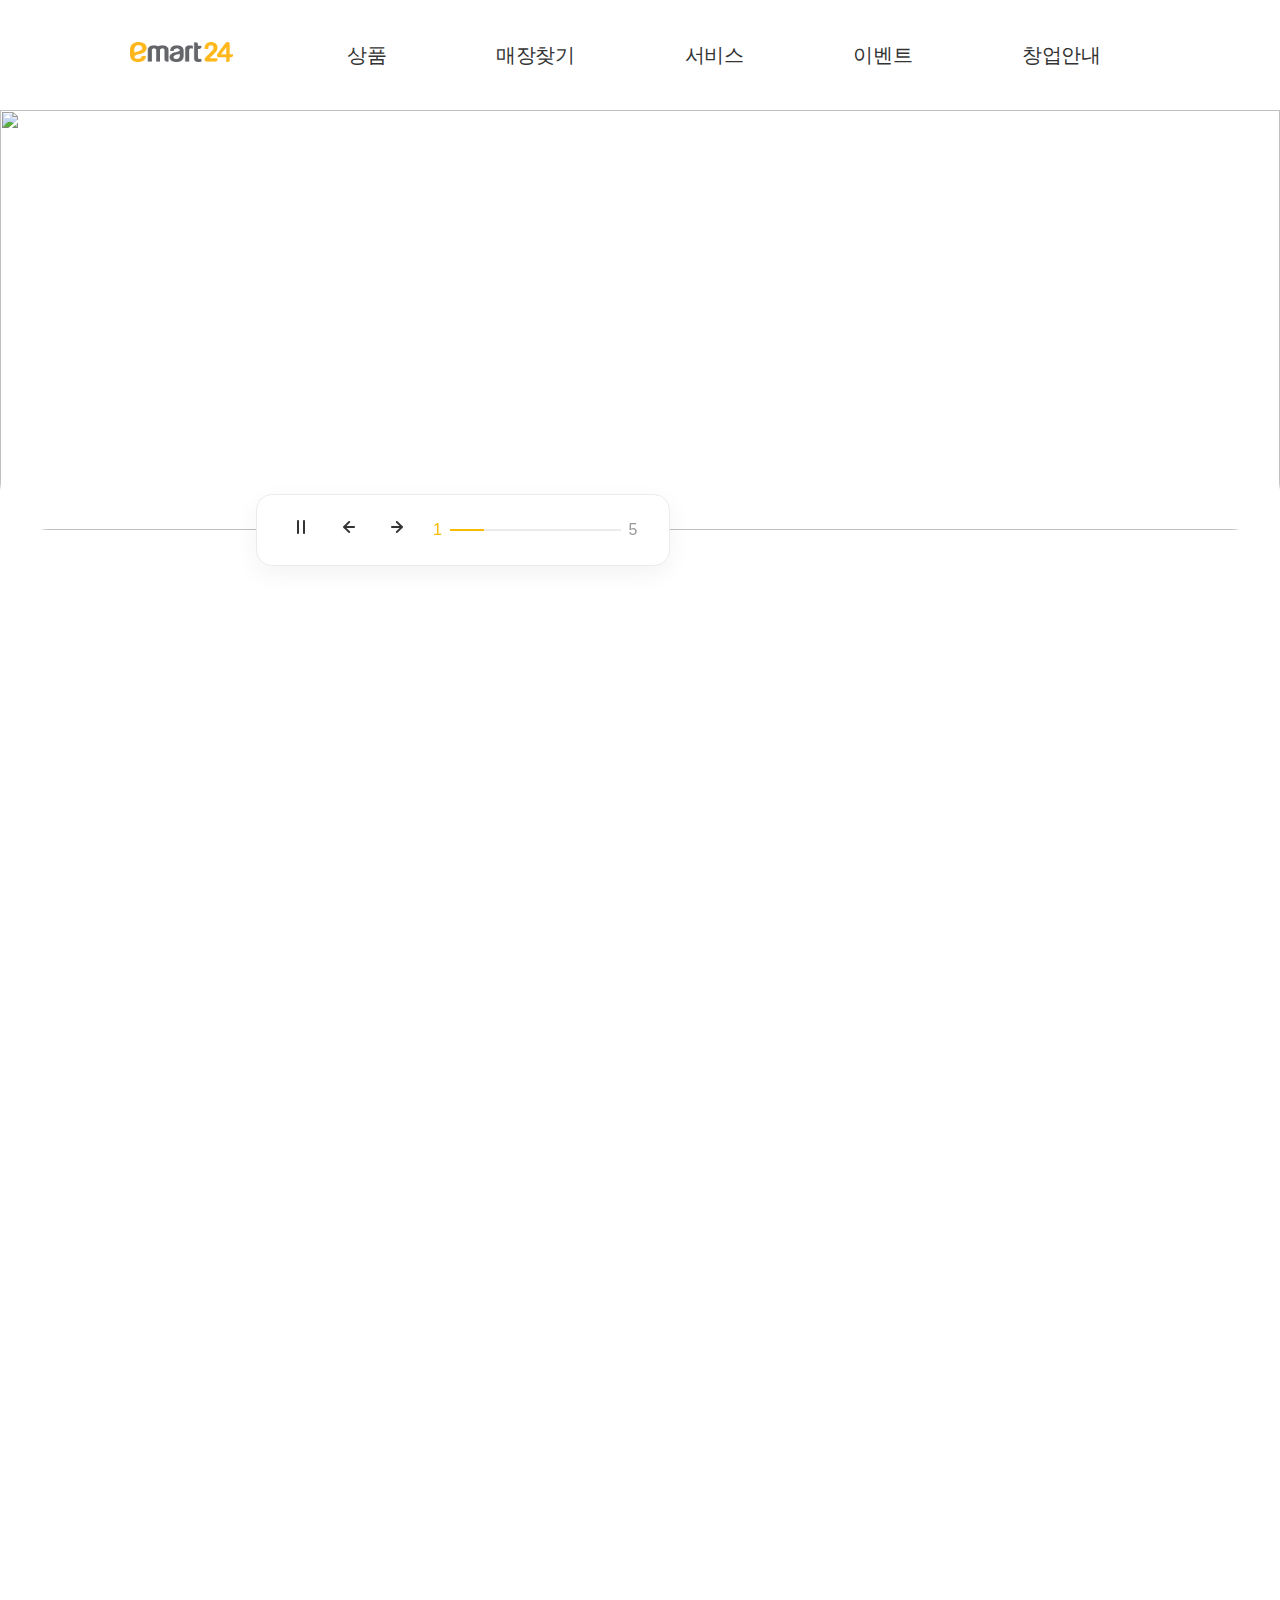
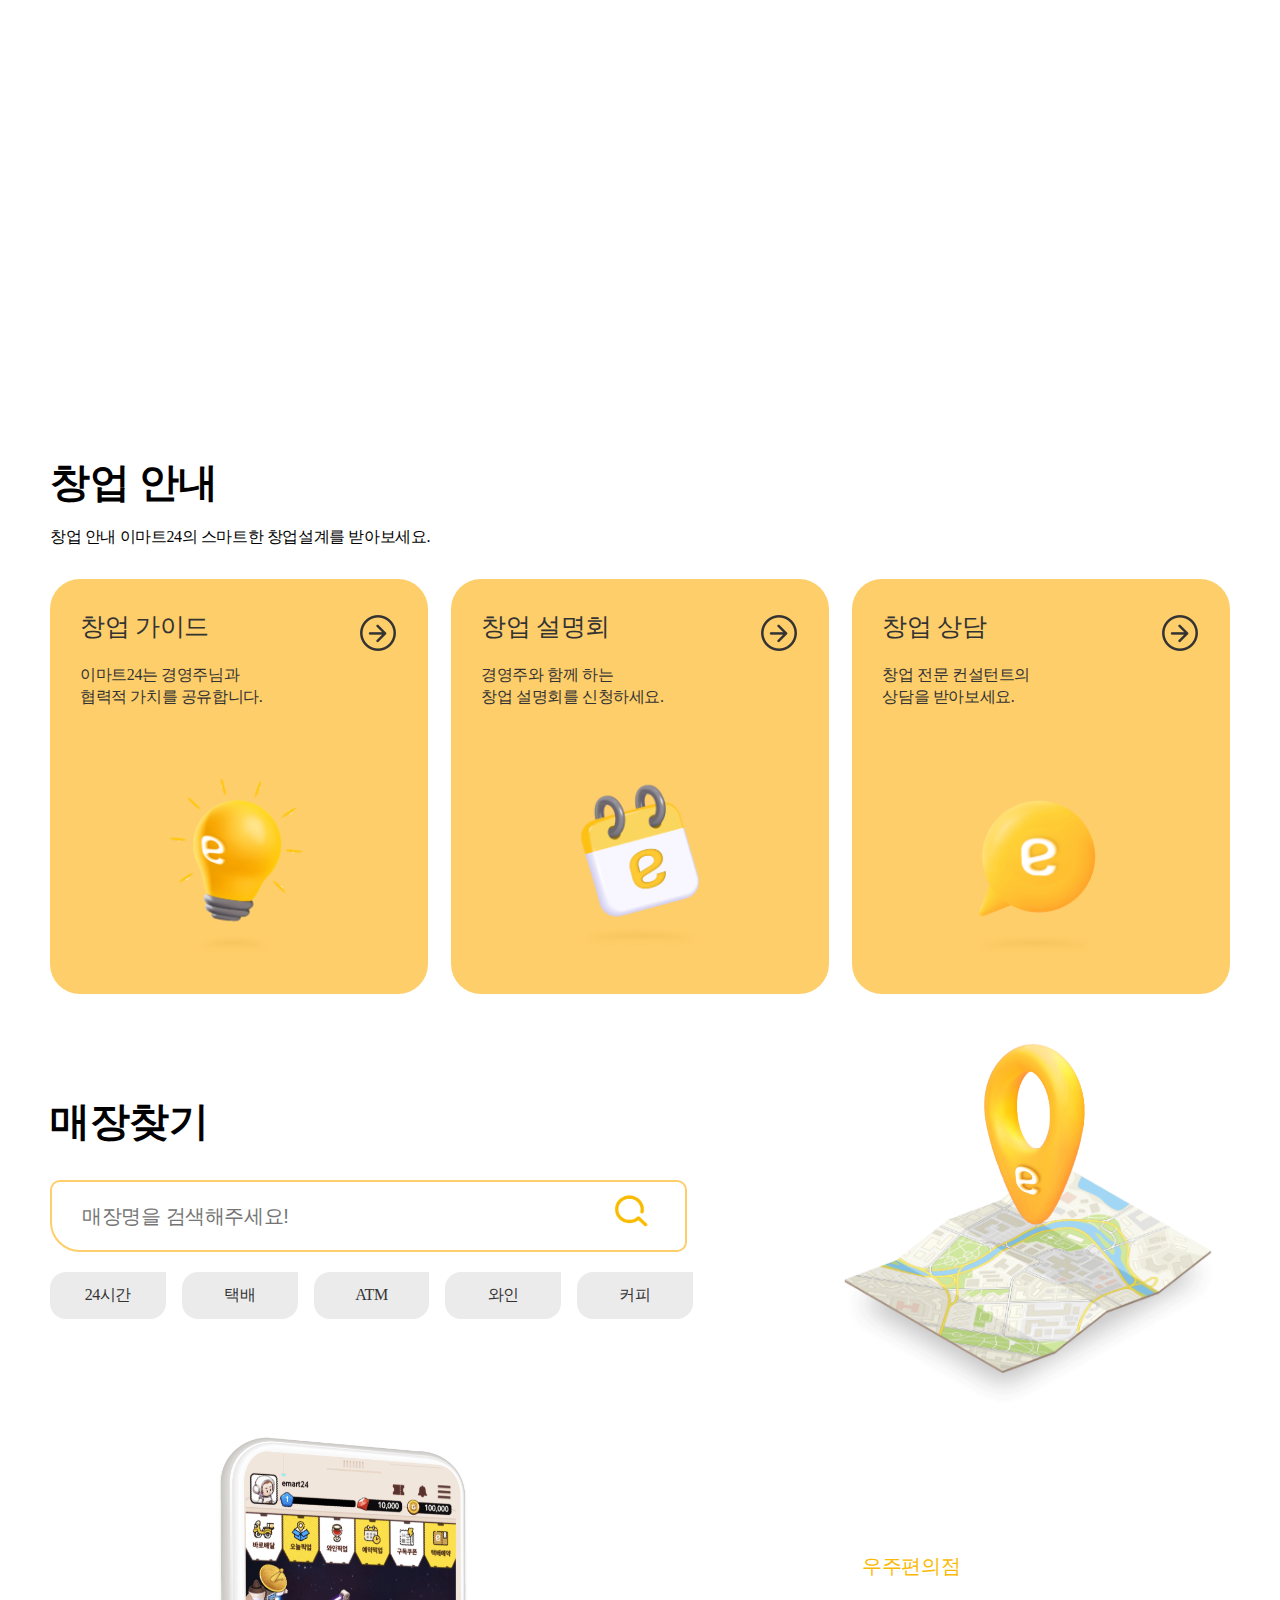
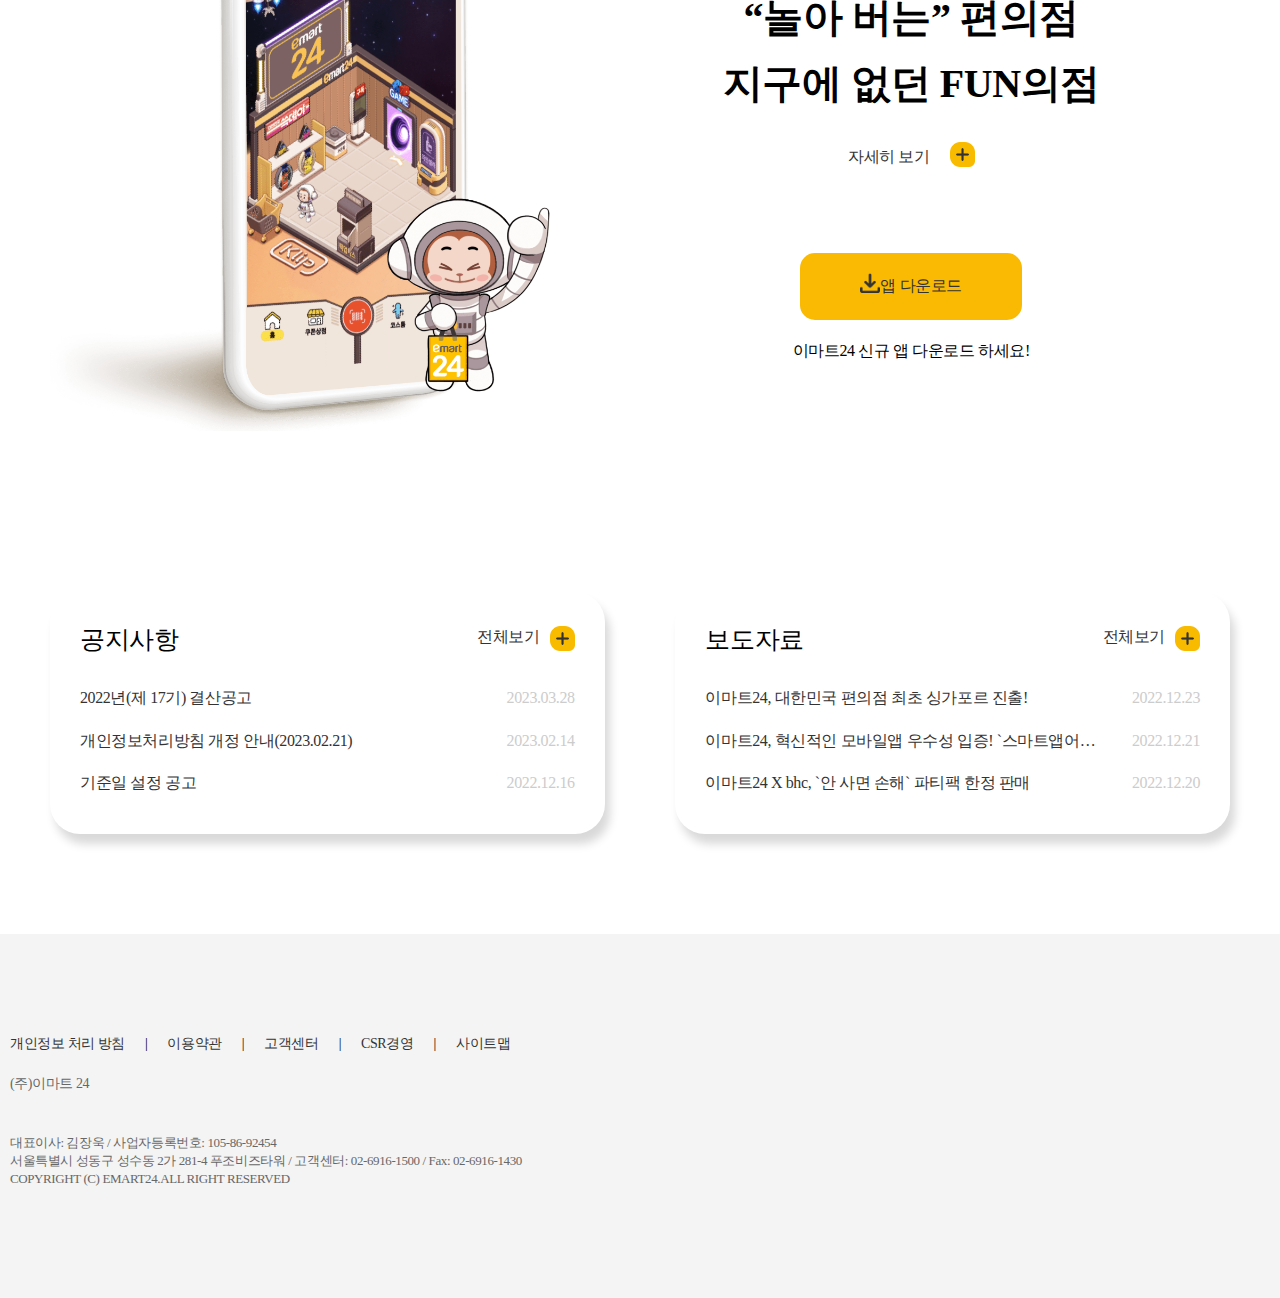
==== index.html @ f09d446b "2023.06.16" ====
<!DOCTYPE html>
<html lang="ko">
    <head>
        <meta charset="UTF-8" />
        <meta name="viewport" content="width=device-width, initial-scale=1.0" />
        <title>이마트24</title>
        <link rel="stylesheet" href="https://cdn.jsdelivr.net/npm/swiper@9/swiper-bundle.min.css"/>
        <link rel="stylesheet" href="/assets/css/style.css" />
    </head>
    <body class="noto">
        <div id="skip"></div>
        <header id="header" class="header__wrap" role="heading">
            <div class="header__inner container">
                <h1 class="header__logo">
                    <a href="#"><img src="/assets/images/header/logo.png" alt="로고" /></a>
                </h1>
                <div class="header__nav" role="navigation">
                    <ul>
                        <li><a href="#">상품</a>
                            <ul class="submenu">
                                <li><a href="#">행사 상품</a></li>
                                <li><a href="#">차별화 상품</a></li>
                                <li><a href="#">Fresh Food</a></li>
                            </ul>
                        </li>
                        <li><a href="#">매장찾기</a>
                            <ul class="submenu">
                                <li><a href="#">매장찾기</a></li>
                                <li><a href="#">3D 매장 체험</a></li>
                            </ul>
                        </li>
                        <li><a href="#">서비스</a>
                            <ul class="submenu">
                                <li><a href="#">APP 서비스</a></li>
                                <li><a href="#">생활 서비스</a></li>
                                <li><a href="#">제휴 서비스</a></li>
                            </ul>
                        </li>
                        <li><a href="#">이벤트</a>
                            <ul class="submenu">
                                <li><a href="#">진행중인 이벤트</a></li>
                                <li><a href="#">종료된 이벤트</a></li>
                            </ul>
                        </li>
                        <li><a href="#">창업안내</a>
                            <ul class="submenu">
                                <li><a href="#">이마트24 특징</a></li>
                                <li><a href="#">창업 가이드</a></li>
                                <li><a href="#">창업 설명회</a></li>
                                <li><a href="#">창업 성공기</a></li>
                                <li><a href="#">창업 상담</a></li>
                                <li><a href="#">추천 매장 소개</a></li>
                            </ul>
                        </li>
                    </ul>
                </div>
            </div>
        </header>
        <!-- //header -->
        <main id="main">
            <section id="silder" class="container">
                <div class="swiper">
                    <!-- 슬라이드 영역 -->
                    <div class="swiper-wrapper">
                        <div class="swiper-slide">
                            <div class="slider">
                                <a href="#">
                                    <img src="https://www.emart24.co.kr/image/MzM1NDU=" alt="">
                                </a>
                            </div>
                        </div>
                        <div class="swiper-slide">
                            <div class="slider">
                                <a href="#">
                                    <img src="https://www.emart24.co.kr/image/MjQyNjk=" alt="">
                                </a>
                            </div>
                        </div>
                        <div class="swiper-slide">
                            <div class="slider">
                                <a href="#">
                                    <img src="https://www.emart24.co.kr/image/MzQ2MzU=" alt="">
                                </a>
                            </div>
                        </div>
                        <div class="swiper-slide">
                            <div class="slider">
                                <a href="#">
                                    <img src="https://www.emart24.co.kr/image/MzE5Njk=" alt="">
                                </a>
                            </div>
                        </div>
                        <div class="swiper-slide">
                            <div class="slider">
                                <a href="#">
                                    <img src="https://www.emart24.co.kr/image/MzE5OTk=" alt="">
                                </a>
                            </div>
                        </div>
                    </div>
                  </div>
            </section>
            <!-- //mainSlider -->

            <section class="mainBannerControler">
                <div class="controller">
                    <ul id="customPager" class="buttons">
                        <li class="button pauseAndPlayBtn">
                            <img src="/assets/images/slider/sliderPause.png" alt="슬라이더 일시정지" class="iconImg pause"/>
                        </li>
                        <li class="button prevBtn">
                            <img src="/assets/images/slider/sliderPrev.png" alt="이전이벤트" class="iconImg left"/>
                        </li>
                        <li class="button nextBtn">
                            <img src="/assets/images/slider/sliderNext.png" alt="다음이벤트" class="iconImg right"/>
                        </li>
                    </ul>
                    <div class="indexPointer">
                        <h2 id="curNum" class="curNum firstIndex">
                            <bold class="curNumChange">1</bold>
                        </h2>
                        <div class="pointerBar swiper-pagination">
                            <div class="cur"></div>
                        </div>
                        <h2 class="totalNum lastIndex">
                            <bold class="totalChange">5</bold>
                        </h2>
                    </div>
                </div>
            </section>
            <!-- //sliderController -->
            
            <section id="event" class="event__wrap section">
                <div class="eventItem__inner container">
                    <div class="titleWrap">
                        <div class="title mb30">
                            <h2 class="eventTitle">6월 행사 상품</h2>
                            <div class="buttonWrap">
                                <a href="/" class="textButton">
                                    <span class="buttonText">전체보기</span>
                                    <div class="icon">
                                        <img src="/assets/images/event/more.png" alt="전체보기" />
                                    </div>
                                </a>
                            </div>
                        </div>
    
                        <ul class="categories">
                            <li class="category active">
                                <div class="icon onePOneIcon">
                                    <img class="onePOne" src="/assets/images/event/onePOne.png" alt="1+1" />
                                </div>
                                <h2>1+1</h2>
                                <div class="iconGo">
                                    <img src="/assets/images/event/arrowNext.png" alt="1+1이동" />
                                </div>
                                <div class="categoriedBackground"></div>
                            </li>
                            <li class="category">
                                <div class="icon twoPOneIcon">
                                    <img class="twoPOne" src="/assets/images/event/twoPTwo.png" alt="2+1" />
                                </div>
                                <h2>2+1</h2>
                                <div class="iconGo">
                                    <img src="/assets/images/event/arrowNext.png" alt="2+1이동" />
                                </div>
                                <div class="categoriedBackground"></div>
                            </li>
                            <li class="category">
                                <div class="icon newIcon">
                                    <img class="new" src="/assets/images/event/new.png" alt="신상품" />
                                </div>
                                <h2>신상품</h2>
                                <div class="iconGo">
                                    <img src="/assets/images/event/arrowNext.png" alt="신상품이동" />
                                </div>
                                <div class="categoriedBackground"></div>
                            </li>
                        </ul>
                    </div>
                    <div class="contentWrap">
                        <div class="productWrap">
                            <div class="onePoneProduct">
                                <div class="product">
                                    <a href="/">
                                        <div class="eventProductImg">
                                            <img src="/assets/images/event/eventImg01.png" alt="" />
                                        </div>
                                        <h4>풀무원: 액티비아</h4>
                                        <p>1,500원</p>
                                    </a>
                                </div>
                                <div class="product">
                                    <a href="/">
                                        <div class="eventProductImg">
                                            <img src="/assets/images/event/eventImg02.png" alt="" />
                                        </div>
                                        <h4>빙그레: 초코타임</h4>
                                        <p>2,000원</p>
                                    </a>
                                </div>
                                <div class="product">
                                    <a href="/">
                                        <div class="eventProductImg">
                                            <img src="/assets/images/event/eventImg03.png" alt="" />
                                        </div>
                                        <h4>남양: 빅토리아 탄산수</h4>
                                        <p>1,300원</p>
                                    </a>
                                </div>
                                <div class="product">
                                    <a href="/">
                                        <div class="eventProductImg">
                                            <img src="/assets/images/event/eventImg04.png" alt="" />
                                        </div>
                                        <h4>자연은: 말린 제로</h4>
                                        <p>2,300원</p>
                                    </a>
                                </div>
                            </div>
                        </div>
                    </div>
                </div>
            </section>
            <!-- //eventItem -->

            <section id="onlyEmart" class="onlyEmart__wrap section">
                <div class="onlyEmart__inner container">
                    <div class="titleWrap">
                        <div class="title">
                            <h3>ONLY 이마트24</h3>
                            <p>이마트24에서만 있는 차별화 상품을 만나보세요.</p>
                        </div>
                    </div>
                    <div class="contentWrap">
                        <ul>
                            <li>
                                <a href="/">
                                    <div class="imgWrap">
                                        <img src="https://www.emart24.co.kr/image/Njg=" alt="아임이" />
                                    </div>
                                    <div class="desc">
                                        <div class="pbLogo">
                                            <img src="https://www.emart24.co.kr/image/Mjg2NQ==" />
                                        </div>
                                        <h2 class="pbName">아임이</h2>
                                        <p>사는 맛, 딱 한 방울</p>
                                    </div>
                                </a>
                            </li>
                            <li>
                                <a href="/">
                                    <div class="imgWrap">
                                        <img src="https://www.emart24.co.kr/image/NzI=" alt="Fresh Food" />
                                    </div>
                                    <div class="desc">
                                        <div class="pbLogo">
                                            <img src="https://www.emart24.co.kr/image/Mjg2NA==" />
                                        </div>
                                        <h2 class="pbName">Fresh Food</h2>
                                        <p>차별화 된 이마트24 Fresh Food</p>
                                    </div>
                                </a>
                            </li>
                            <li>
                                <a href="/">
                                    <div class="imgWrap">
                                        <img src="https://www.emart24.co.kr/image/Mjg2MTg=" alt="김토끼 스튜됴" />
                                    </div>
                                    <div class="desc">
                                        <div class="pbLogo">
                                            <img src="https://www.emart24.co.kr/image/Mjg2Mw==" />
                                        </div>
                                        <h2 class="pbName">김토끼 스튜됴</h2>
                                        <p>
                                            2023년 토끼해를 맞이 하여,
                                            <br />
                                            김토끼 콜라보
                                        </p>
                                    </div>
                                </a>
                            </li>
                        </ul>
                    </div>
                </div>
            </section>
            <!-- //onlyEmart -->

            <section id="buisness" class="buisness__wrap section">
                <div class="yellowBackground"></div>
                <div class="buisness__inner container">
                    <div class="titleWrap">
                        <h3>창업 안내</h3>
                        <p>창업 안내 이마트24의 스마트한 창업설계를 받아보세요.</p>
                    </div>
                    <div class="contentWrap">
                        <ul>
                            <li>
                                <a href="/" class="contWrap">
                                    <div class="description">
                                        <div class="title">
                                            <h1>창업 가이드</h1>
                                            <div class="iconWrap">
                                                <img src="/assets/images/buisness/circleArrows.png" alt="바로가기" />
                                            </div>
                                        </div>
                                        <h2 class="caption">
                                            이마트24는 경영주님과
                                            <br />
                                            협력적 가치를 공유합니다.
                                        </h2>
                                    </div>
                                </a>
                                <a href="/" class="icon3dWrap">
                                    <div class="icon">
                                        <img src="/assets/images/buisness/idea.png" alt="" />
                                    </div>
                                </a>
                            </li>
                            <li>
                                <a href="/" class="contWrap">
                                    <div class="description">
                                        <div class="title">
                                            <h1>창업 설명회</h1>
                                            <div class="iconWrap">
                                                <img src="/assets/images/buisness/circleArrows.png" alt="바로가기" />
                                            </div>
                                        </div>
                                        <h2 class="caption">
                                            경영주와 함께 하는
                                            <br />
                                            창업 설명회를 신청하세요.
                                        </h2>
                                    </div>
                                </a>
                                <a href="/" class="icon3dWrap">
                                    <div class="icon">
                                        <img class="calender" src="/assets/images/buisness/calender3d.png" alt="" />
                                        <!-- <img class="coins" src="/assets/images/buisness/calenderCoins3d.png" alt="" />
                                        <img class="coin" src="/assets/images/buisness/calenderCoin3d.png" alt="" />  -->
                                    </div>
                                </a>
                            </li>
    
                            <li>
                                <a href="/" class="contWrap">
                                    <div class="description">
                                        <div class="title">
                                            <h1>창업 상담</h1>
                                            <div class="iconWrap">
                                                <img src="/assets/images/buisness/circleArrows.png" alt="바로가기" />
                                            </div>
                                        </div>
                                        <h2 class="caption">
                                            창업 전문 컨설턴트의
                                            <br />
                                            상담을 받아보세요.
                                        </h2>
                                    </div>
                                </a>
                                <a href="/" class="icon3dWrap">
                                    <div class="icon">
                                        <img src="/assets/images/buisness/chatBubble.png" alt="" />
                                    </div>
                                </a>
                            </li>
                        </ul>
                    </div>
                </div>
            </section>
            <!-- //buisness -->

            <section id="mapService" class="mapService__wrap">
                <div class="mapService__inner container">
                    <div class="titleWrap">
                        <h2>매장찾기</h2>
                        <input type="text" class="search__box" placeholder="매장명을 검색해주세요!" />
                        <img class="searchBarBtn" src="/assets/images/map/searchYellow.png" alt="" />
                        <div class="tagWrap">
                            <ul class="tags">
                                <li class="tag">
                                    <a href="/">
                                        <h3>24시간</h3>
                                    </a>
                                </li>
                                <li class="tag">
                                    <a href="/">
                                        <h3>택배</h3>
                                    </a>
                                </li>
                                <li class="tag">
                                    <a href="/">
                                        <h3>ATM</h3>
                                    </a>
                                </li>
                                <li class="tag">
                                    <a href="/">
                                        <h3>와인</h3>
                                    </a>
                                </li>
                                <li class="tag">
                                    <a href="/">
                                        <h3>커피</h3>
                                    </a>
                                </li>
                            </ul>
                        </div>
                    </div>
    
                    <div class="sectionBackground">
                        <img class="mapPaper" src="/assets/images/map/mapPaper.png" alt="지도" />
                        <img class="pin" src="/assets/images/map/mapPin.png" alt="지도" />
                    </div>
                </div>
            </section>
            <!-- //mapService -->

            <section id="appService" class="appService__wrap">
                <div class="appService__inner container">
                    <!-- <div class="grayBackground"></div> -->
                    <div class="appServicePreview">
                        <div class="mockUp">
                            <img src="/assets/images/app/mockUpImg.png" alt="목업이미지" />
                        </div>
                    </div>
                    <div class="description">
                        <div class="titleWrap">
                            <div class="textTitle">
                                <h2>우주편의점</h2>
                                <h1 class="sectionName">“놀아 버는” 편의점</h1>
                                <h1 class="sectionName">지구에 없던 FUN의점</h1>
                            </div>
                            <div class="textButton">
                                <span class="buttonText">
                                    <a href="/">자세히 보기</a>
                                </span>
                                <div class="icon">
                                    <a href="/">
                                        <img src="/assets/images/app/more.png" alt="전체보기" />
                                    </a>
                                </div>
                            </div>
                        </div>
                        <div class="outLinkWrap">
                            <div class="button">
                                <a href="/" class="goStoreButton">
                                    <div class="icon">
                                        <img src="/assets/images/app/downLoadIcon.png" alt="앱스토어이동" />
                                    </div>
                                    <h1>앱 다운로드</h1>
                                </a>
                            </div>
                            <div class="more"> 이마트24 신규 앱 다운로드 하세요! </div>
                        </div>
                    </div>
                </div>
            </section>
            <!-- //appService -->

            <!-- <section id="magazin" class="magazin__wrap section">
                <div class="magazin__inner container">
                    <div class="titleWrap">
                        <div class="textTitle">
                            <h1 class="sectionName">이마트24</h1>
                            <h2 class="sectionName">STORY</h2>
                            <h3>이마트24의 다양한 스토리를 확인해 보세요.</h3>
                        </div>
                        <div class="snsLink">
                            <ul class="snsIcons">
                                <li>
                                    <span><a href="https://www.youtube.com/channel/UCSQ0lVqv57JVw1lOdJ2vTVA?view_as=subscriber" target="_blank">
                                    <img src="/assets/images/magazin/youtubeGray.png" alt="유튜브"/></a></span>
                                </li>
                                <li>
                                    <span><a href="https://www.instagram.com/emart24_official/" target="_blank">
                                    <img src="/assets/images/magazin/instaGray.png" alt="인스타"/></a></span>
                                </li>
                                <li>
                                    <span><a href="https://www.facebook.com/emart24.official" target="_blank">
                                    <img src="/assets/images/magazin/faceBookGray.png" alt="페이스북"/></a></span>
                                </li>
                                <li>
                                    <span><a href="https://www.tiktok.com/@emart24_official" target="_blank">
                                    <img src="/assets/images/magazin/tiktokGray.png" alt="틱톡"/></a></span>
                                </li>
                            </ul>
                        </div>
                    </div>
                    <div class="snsItemSliderWrap">
                        <ul>
                            <li>
                                <a href="https://www.youtube.com/watch?v=x-9otScKzCQ" target="_blank" class="eventItemImg">
                                    <img  src="https://www.emart24.co.kr/image/MzE3OTc=" alt="래원x건희 우당탕탕 요리교실"/>
                                </a>
                                <a href="https://www.youtube.com/watch?v=x-9otScKzCQ" target="_blank" class="eventItemDescription">
                                    <div class="snsName">
                                        <div class="icon"></div>
                                        <h2>YOUTUBE</h2>
                                    </div>
                                    <h3 class="price">래원x건희 우당탕탕 요리교실</h3>
                                </a>
                            </li>
                            <li>
                                <a href="https://www.youtube.com/watch?v=x-9otScKzCQ" target="_blank" class="eventItemImg">
                                    <img  src="https://www.emart24.co.kr/image/MzE3OTc=" alt="래원x건희 우당탕탕 요리교실"/>
                                </a>
                                <a href="https://www.youtube.com/watch?v=x-9otScKzCQ" target="_blank" class="eventItemDescription">
                                    <div class="snsName">
                                        <div class="icon"></div>
                                        <h2>YOUTUBE</h2>
                                    </div>
                                    <h3 class="price">래원x건희 우당탕탕 요리교실</h3>
                                </a>
                            </li>
                            <li>
                                <a href="https://www.youtube.com/watch?v=x-9otScKzCQ" target="_blank" class="eventItemImg">
                                    <img  src="https://www.emart24.co.kr/image/MzE3OTc=" alt="래원x건희 우당탕탕 요리교실"/>
                                </a>
                                <a href="https://www.youtube.com/watch?v=x-9otScKzCQ" target="_blank" class="eventItemDescription">
                                    <div class="snsName">
                                        <div class="icon"></div>
                                        <h2>YOUTUBE</h2>
                                    </div>
                                    <h3 class="price">래원x건희 우당탕탕 요리교실</h3>
                                </a>
                            </li>
                        </ul>
                    </div>
                </div>
            </section> -->
            <!-- //magazin -->

            <section id="notice" class="notice__wrap section">
                <div class="notice__inner container">
                    <div class="noticeTable">
                        <div class="titleWrap">
                            <h2>공지사항</h2>
                            <div class="textButton">
                                <a href="#"><span class="buttonText">전체보기</span></a>
                                <div class="icon">
                                    <a href="#">
                                        <img src="/assets/images/notice/more.png" alt="전체보기">
                                    </a>
                                </div>
                            </div>
                        </div>
                        <ul class="table">
                            <a class="list" href="#">
                                <h2 class="contentTitle">2022년(제 17기) 결산공고</h2>
                                <span>2023.03.28</span>
                            </a>
                            <a class="list" href="#">
                                <h2 class="contentTitle">개인정보처리방침 개정 안내(2023.02.21)</h2>
                                <span>2023.02.14</span>
                            </a>
                            <a class="list" href="#">
                                <h2 class="contentTitle">기준일 설정 공고</h2>
                                <span>2022.12.16</span>
                            </a>
                        </ul>
                    </div>
                    <div class="noticeTable">
                        <div class="titleWrap">
                            <h2>보도자료</h2>
                            <div class="textButton">
                                <a href="#"><span class="buttonText">전체보기</span></a>
                                <div class="icon">
                                    <a href="#">
                                        <img src="/assets/images/notice/more.png" alt="전체보기">
                                    </a>
                                </div>
                            </div>
                        </div>
                        <ul class="table">
                            <a class="list" href="#">
                                <h2 class="contentTitle">이마트24, 대한민국 편의점 최초 싱가포르 진출!</h2>
                                <span>2022.12.23</span>
                            </a>
                            <a class="list" href="#">
                                <h2 class="contentTitle">이마트24, 혁신적인 모바일앱 우수성 입증! `스마트앱어워드 2022` 종합쇼핑 부문 대상 수상!</h2>
                                <span>2022.12.21</span>
                            </a>
                            <a class="list" href="#">
                                <h2 class="contentTitle">이마트24 X bhc, `안 사면 손해` 파티팩 한정 판매</h2>
                                <span>2022.12.20</span>
                            </a>
                        </ul>
                    </div>
                </div>
            </section>
            <!-- //notice -->
        </main>
        <!-- main -->

        <footer id="footer" class="footer__wrap section">
            <div class="footer__inner container">
                <ul>
                    <li><a href="#">개인정보 처리 방침</a></li>
                    <li><a href="#">이용약관</a></li>
                    <li><a href="#">고객센터</a></li>
                    <li><a href="#">CSR경영</a></li>
                    <li><a href="#">사이트맵</a></li>
                </ul>
                <p>(주)이마트 24</p>
                <address>
                    대표이사: 김장욱 / 사업자등록번호: 105-86-92454<br>
                    서울특별시 성동구 성수동 2가 281-4 푸조비즈타워 / 고객센터: 02-6916-1500 / Fax: 02-6916-1430<br>
                    COPYRIGHT (C) EMART24.ALL RIGHT RESERVED
                </address>
            </div>
        </footer>
        <!-- //footer -->

        <script src="https://ajax.googleapis.com/ajax/libs/jquery/1.12.4/jquery.min.js"></script>
        <script src="https://cdn.jsdelivr.net/npm/swiper@9/swiper-bundle.min.js"></script>
        
        <script>
            const swiper = new Swiper(".swiper", {
                direction: "horizontal",
                loop: true,

                navigation: {
                    nextEl: '.nextBtn',
                    prevEl: '.prevBtn',
                },
                pagination: {
                    // 호출(pager) 여부
                    el: '.swiper-pagination', //버튼을 담을 태그 설정
                    clickable: true, // 버튼 클릭 여부
                    type: 'progressbar',
                },
                autoplay: {
                    delay: 3000,
                    disableOnInteraction: false,
                }
            });
            const btnStop = document.querySelector(".pauseAndPlayBtn");

            btnStop.addEventListener("click", () => {
                swiper.autoplay.stop();
                btnStop.attr('src', '/assets/images/slider/sliderPlay.png');
            });
            btnStop.addEventListener("click", () => {
                swiper.autoplay.start();
                btnStop.attr('src', '/assets/images/slider/sliderPause.png');
            });
            
        </script>
        <!-- //swiper -->
        
        <script>
            $(".header__nav > ul > li").mouseover(function(){        
                $(".header__nav > ul > li > ul").stop().slideDown(100);  
                $("#header").addClass("on");  
            });

            $(".header__nav > ul > li").mouseout(function(){
                $(".header__nav > ul > li > ul").stop().slideUp(100);
                $("#header").removeClass("on");  
            });
        </script>
        <!-- jQuery -->

        <script>
            function isElementInViewport(el) {
                const rect = el.getBoundingClientRect();
                const partialThreshold = 0.5; // 일부만 보여질 때의 임계값 (0부터 1 사이의 값)
                return (
                    rect.top + (rect.height * partialThreshold) >= 0 &&
                    rect.left + (rect.width * partialThreshold) >= 0 &&
                    rect.bottom - (rect.height * partialThreshold) <= (window.innerHeight || document.documentElement.clientHeight) &&
                    rect.right - (rect.width * partialThreshold) <= (window.innerWidth || document.documentElement.clientWidth)
                );
            }
            function handleScroll() {
                const divs01 = document.querySelectorAll('.eventItem__inner > div');
                divs01.forEach((div) => {
                    if (isElementInViewport(div)) {
                        div.classList.add('show');
                    }
                });
                const divs02 = document.querySelectorAll('.onlyEmart__inner > div');
                divs02.forEach((div) => {
                    if (isElementInViewport(div)) {
                        div.classList.add('show');
                    }
                });
            }
            window.addEventListener('scroll', handleScroll);
        </script>
    </body>
</html>
---- assets/css/style.css ----
@charset "UTF-8";
/* common */
@import "commons/commons.css";
/* base */
@import "setting/base.css";
/* fonts */
@import "setting/fonts.css";
/* layout */
@import "layout/header.css";
@import "layout/slider.css";
@import "layout/event.css";
@import "layout/onlyEmart.css";
@import "layout/buisness.css";
@import "layout/map.css";
@import "layout/app.css";
@import "layout/magazin.css";
@import "layout/notice.css";
@import "layout/footer.css";

/* swiper */
@import "swiper/swiper.css";
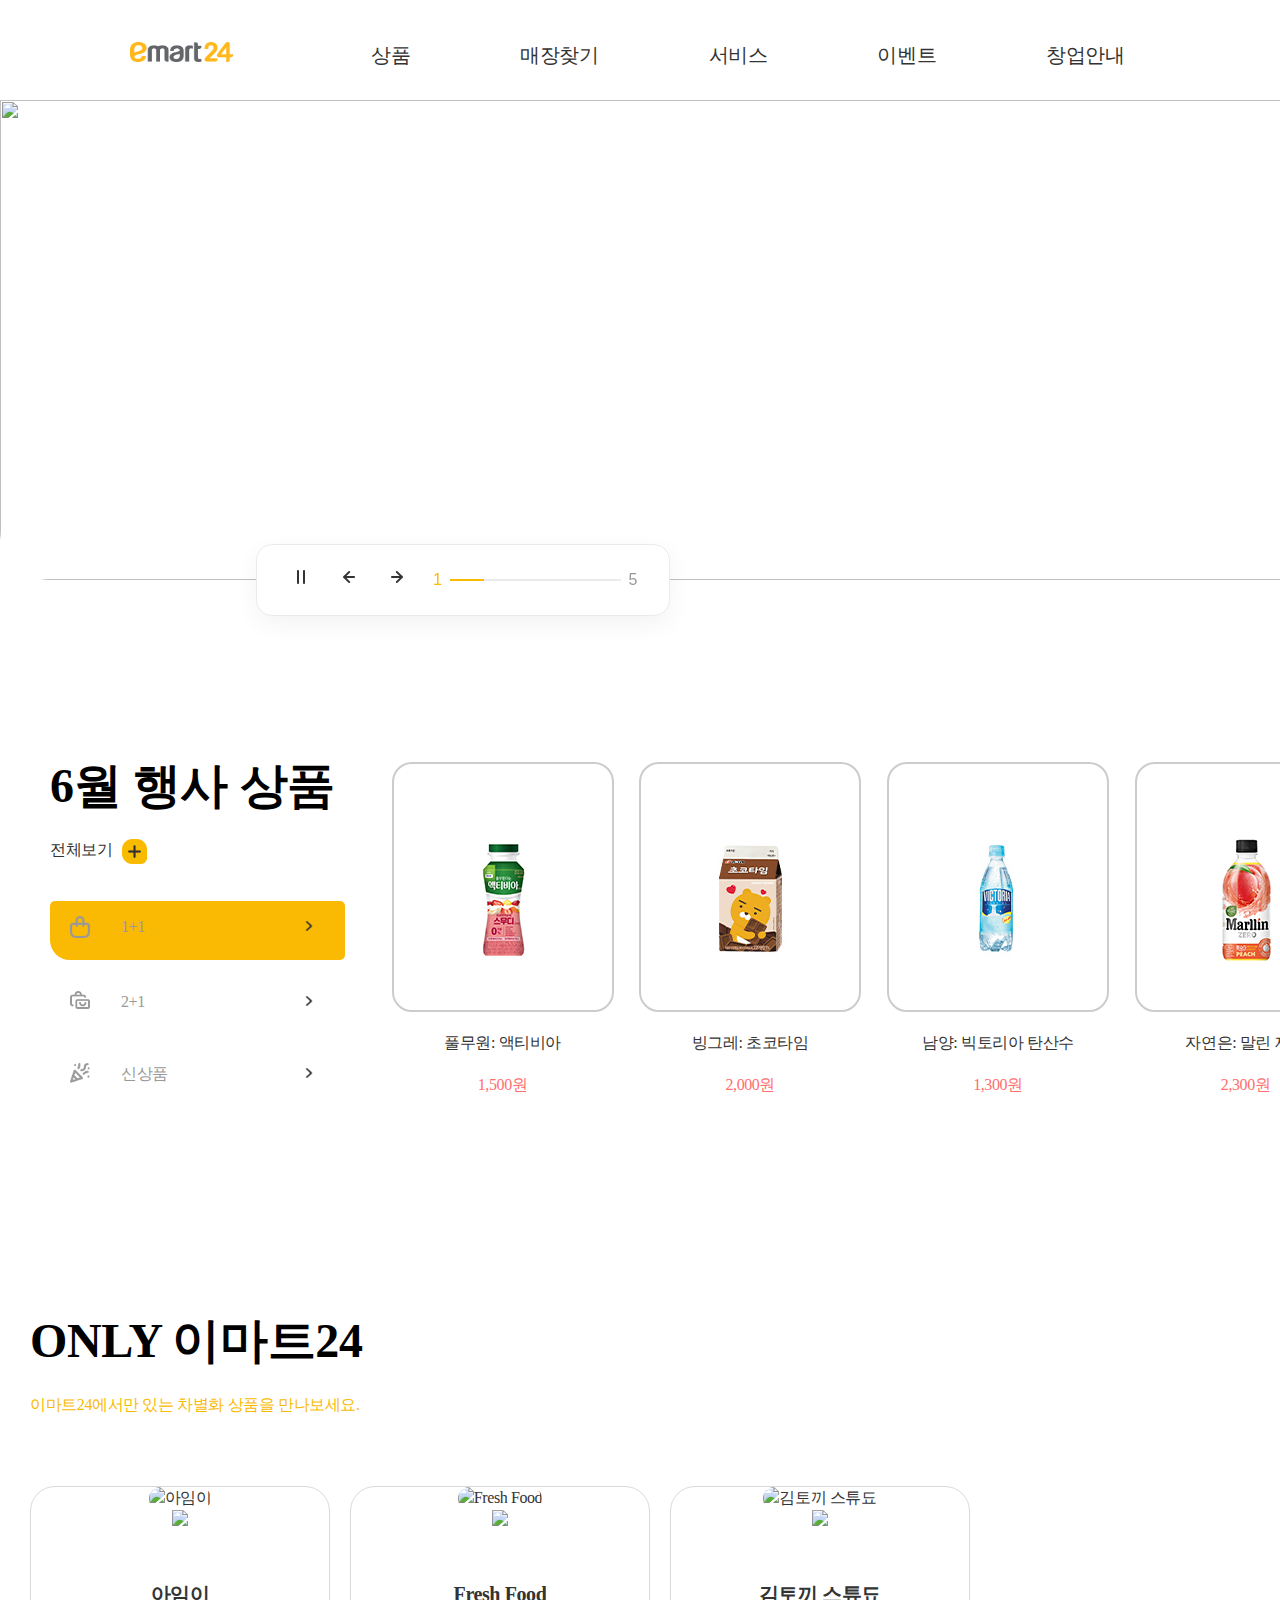
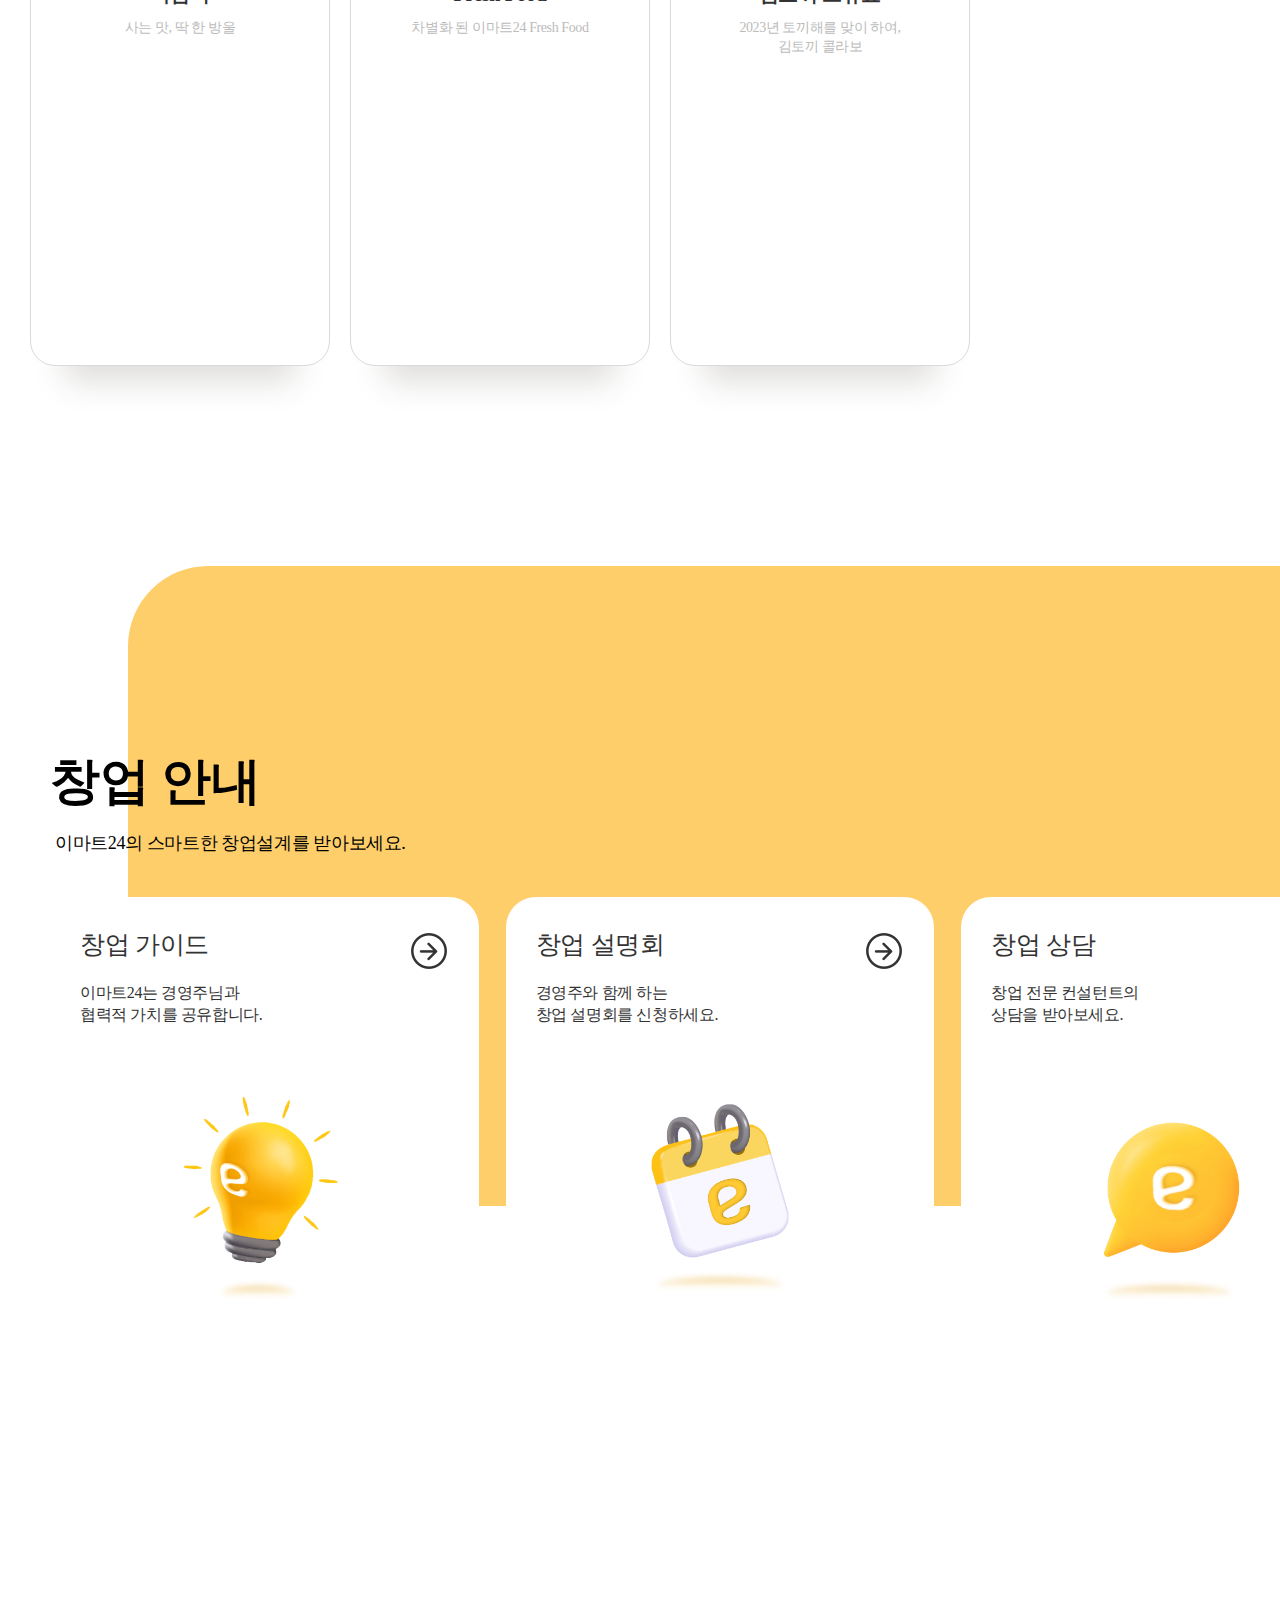
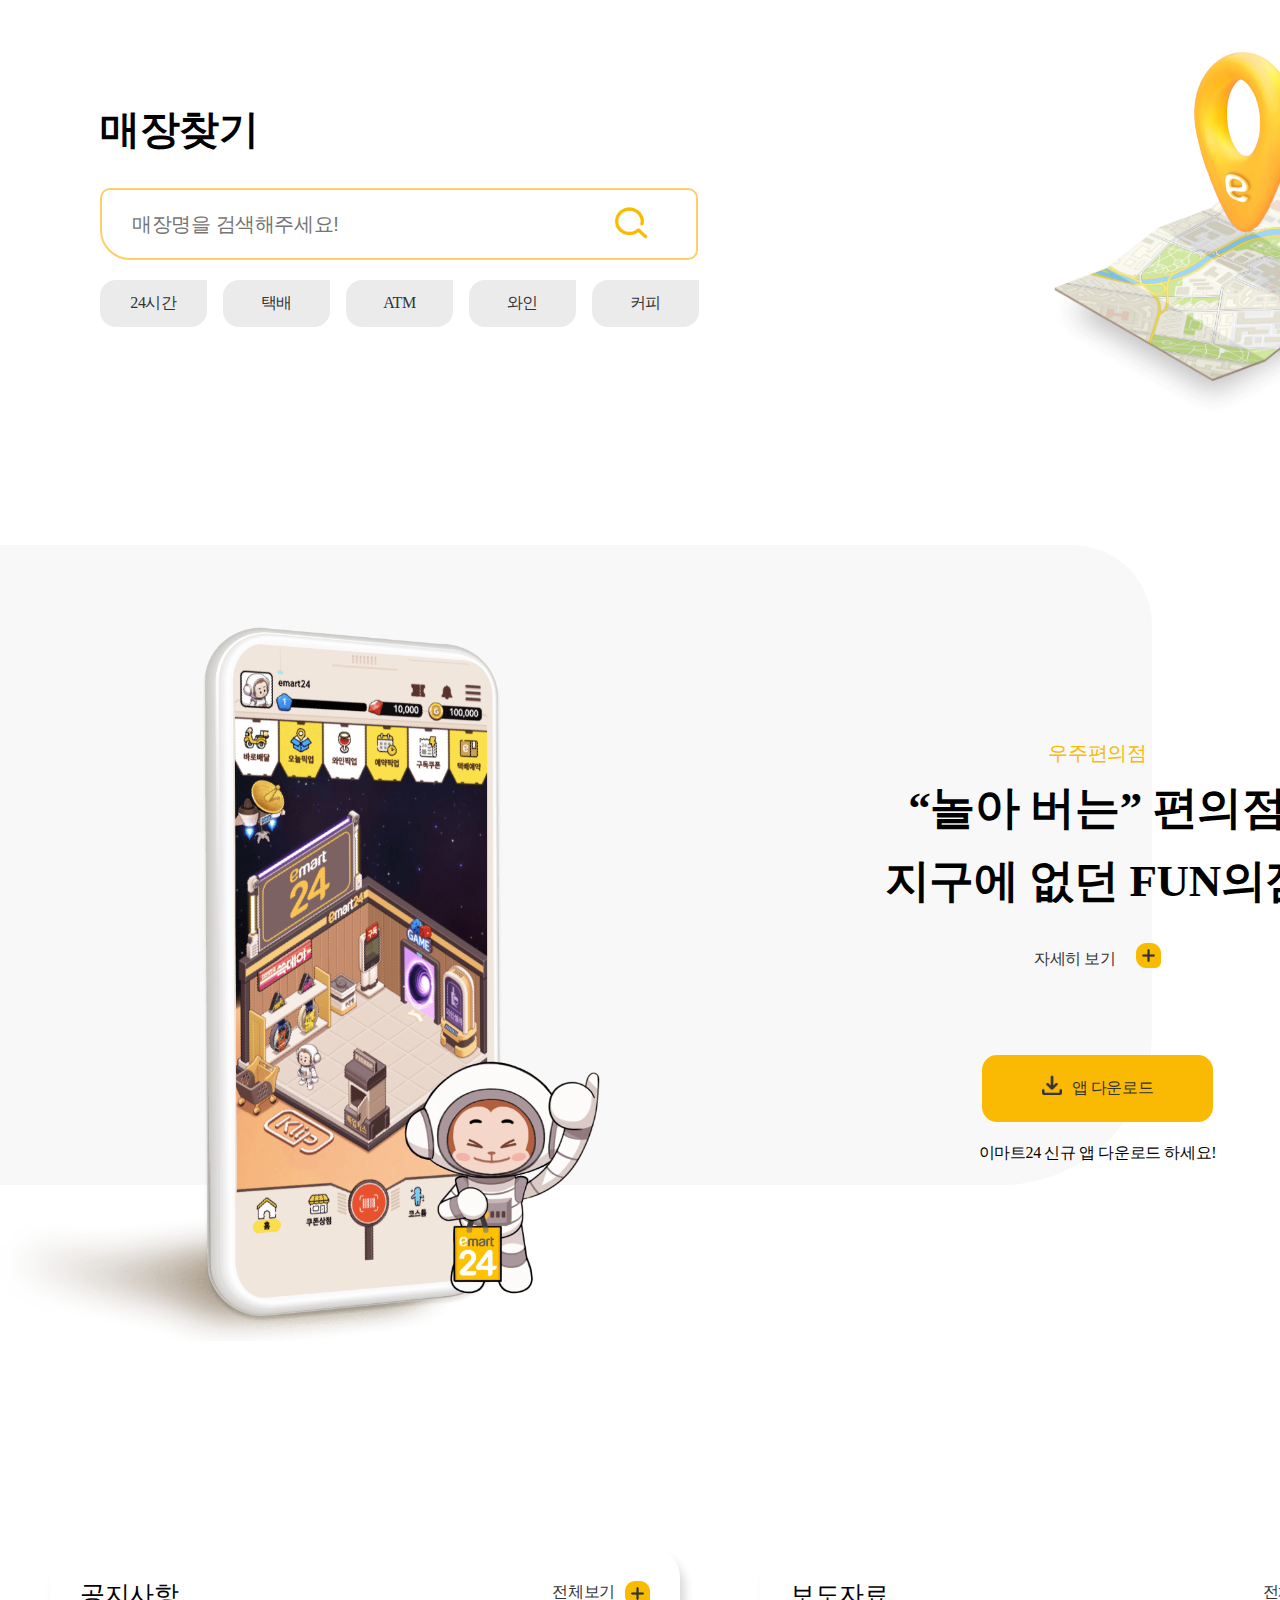
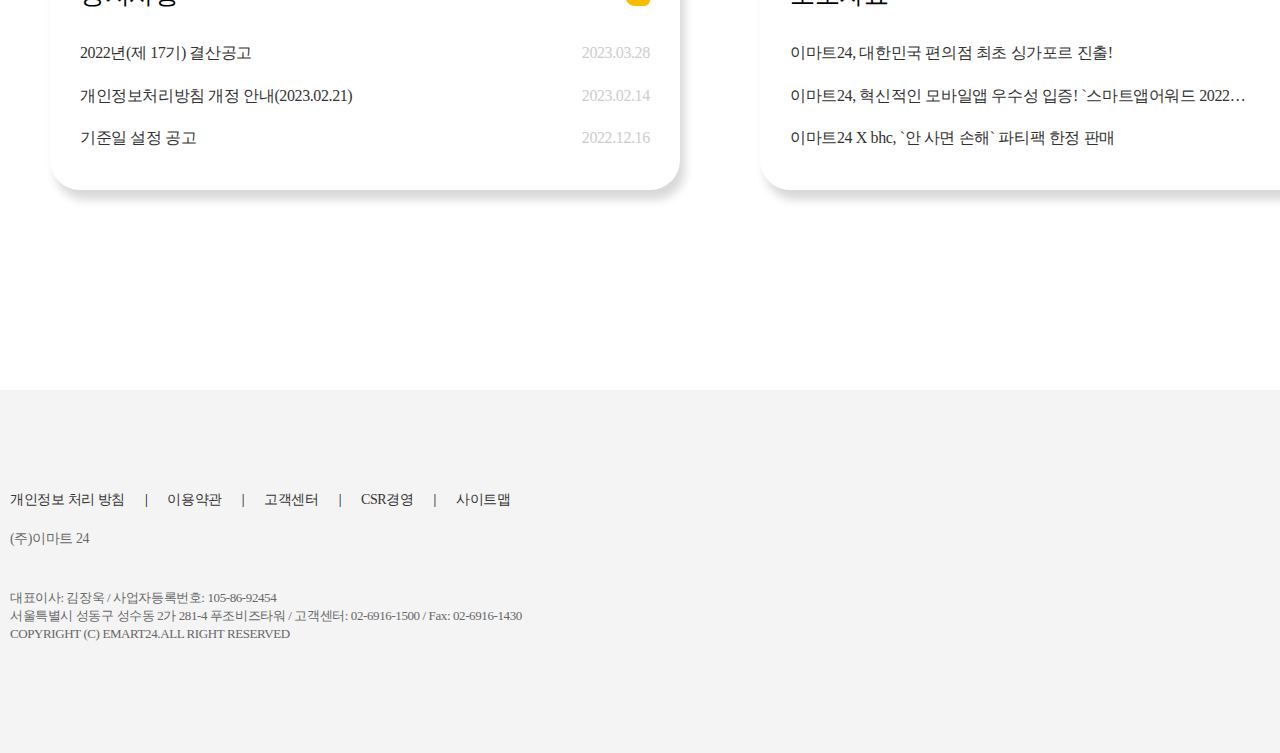
==== commit ddf43875: "2023.06.19" ====
--- a/index.html
+++ b/index.html
@@ -4,45 +4,55 @@
         <meta charset="UTF-8" />
         <meta name="viewport" content="width=device-width, initial-scale=1.0" />
         <title>이마트24</title>
-        <link rel="stylesheet" href="https://cdn.jsdelivr.net/npm/swiper@9/swiper-bundle.min.css"/>
-        <link rel="stylesheet" href="/assets/css/style.css" />
+        <link
+            rel="stylesheet"
+            href="https://cdn.jsdelivr.net/npm/swiper@9/swiper-bundle.min.css"
+        />
+        <link rel="stylesheet" href="assets/css/style.css" />
     </head>
     <body class="noto">
         <div id="skip"></div>
         <header id="header" class="header__wrap" role="heading">
             <div class="header__inner container">
                 <h1 class="header__logo">
-                    <a href="#"><img src="/assets/images/header/logo.png" alt="로고" /></a>
+                    <a href="#"
+                        ><img src="assets/images/header/logo.png" alt="로고"
+                    /></a>
                 </h1>
                 <div class="header__nav" role="navigation">
                     <ul>
-                        <li><a href="#">상품</a>
+                        <li>
+                            <a href="#">상품</a>
                             <ul class="submenu">
                                 <li><a href="#">행사 상품</a></li>
                                 <li><a href="#">차별화 상품</a></li>
                                 <li><a href="#">Fresh Food</a></li>
                             </ul>
                         </li>
-                        <li><a href="#">매장찾기</a>
+                        <li>
+                            <a href="#">매장찾기</a>
                             <ul class="submenu">
                                 <li><a href="#">매장찾기</a></li>
                                 <li><a href="#">3D 매장 체험</a></li>
                             </ul>
                         </li>
-                        <li><a href="#">서비스</a>
+                        <li>
+                            <a href="#">서비스</a>
                             <ul class="submenu">
                                 <li><a href="#">APP 서비스</a></li>
                                 <li><a href="#">생활 서비스</a></li>
                                 <li><a href="#">제휴 서비스</a></li>
                             </ul>
                         </li>
-                        <li><a href="#">이벤트</a>
+                        <li>
+                            <a href="#">이벤트</a>
                             <ul class="submenu">
                                 <li><a href="#">진행중인 이벤트</a></li>
                                 <li><a href="#">종료된 이벤트</a></li>
                             </ul>
                         </li>
-                        <li><a href="#">창업안내</a>
+                        <li>
+                            <a href="#">창업안내</a>
                             <ul class="submenu">
                                 <li><a href="#">이마트24 특징</a></li>
                                 <li><a href="#">창업 가이드</a></li>
@@ -65,40 +75,55 @@
                         <div class="swiper-slide">
                             <div class="slider">
                                 <a href="#">
-                                    <img src="https://www.emart24.co.kr/image/MzM1NDU=" alt="">
+                                    <img
+                                        src="https://www.emart24.co.kr/image/MzM1NDU="
+                                        alt=""
+                                    />
                                 </a>
                             </div>
                         </div>
                         <div class="swiper-slide">
                             <div class="slider">
                                 <a href="#">
-                                    <img src="https://www.emart24.co.kr/image/MjQyNjk=" alt="">
+                                    <img
+                                        src="https://www.emart24.co.kr/image/MjQyNjk="
+                                        alt=""
+                                    />
                                 </a>
                             </div>
                         </div>
                         <div class="swiper-slide">
                             <div class="slider">
                                 <a href="#">
-                                    <img src="https://www.emart24.co.kr/image/MzQ2MzU=" alt="">
+                                    <img
+                                        src="https://www.emart24.co.kr/image/MzQ2MzU="
+                                        alt=""
+                                    />
                                 </a>
                             </div>
                         </div>
                         <div class="swiper-slide">
                             <div class="slider">
                                 <a href="#">
-                                    <img src="https://www.emart24.co.kr/image/MzE5Njk=" alt="">
+                                    <img
+                                        src="https://www.emart24.co.kr/image/MzE5Njk="
+                                        alt=""
+                                    />
                                 </a>
                             </div>
                         </div>
                         <div class="swiper-slide">
                             <div class="slider">
                                 <a href="#">
-                                    <img src="https://www.emart24.co.kr/image/MzE5OTk=" alt="">
-                                </a>
-                            </div>
-                        </div>
-                    </div>
-                  </div>
+                                    <img
+                                        src="https://www.emart24.co.kr/image/MzE5OTk="
+                                        alt=""
+                                    />
+                                </a>
+                            </div>
+                        </div>
+                    </div>
+                </div>
             </section>
             <!-- //mainSlider -->
 
@@ -106,13 +131,25 @@
                 <div class="controller">
                     <ul id="customPager" class="buttons">
                         <li class="button pauseAndPlayBtn">
-                            <img src="/assets/images/slider/sliderPause.png" alt="슬라이더 일시정지" class="iconImg pause"/>
+                            <img
+                                src="assets/images/slider/sliderPause.png"
+                                alt="슬라이더 일시정지"
+                                class="iconImg pause"
+                            />
                         </li>
                         <li class="button prevBtn">
-                            <img src="/assets/images/slider/sliderPrev.png" alt="이전이벤트" class="iconImg left"/>
+                            <img
+                                src="assets/images/slider/sliderPrev.png"
+                                alt="이전이벤트"
+                                class="iconImg left"
+                            />
                         </li>
                         <li class="button nextBtn">
-                            <img src="/assets/images/slider/sliderNext.png" alt="다음이벤트" class="iconImg right"/>
+                            <img
+                                src="assets/images/slider/sliderNext.png"
+                                alt="다음이벤트"
+                                class="iconImg right"
+                            />
                         </li>
                     </ul>
                     <div class="indexPointer">
@@ -129,7 +166,7 @@
                 </div>
             </section>
             <!-- //sliderController -->
-            
+
             <section id="event" class="event__wrap section">
                 <div class="eventItem__inner container">
                     <div class="titleWrap">
@@ -139,40 +176,64 @@
                                 <a href="/" class="textButton">
                                     <span class="buttonText">전체보기</span>
                                     <div class="icon">
-                                        <img src="/assets/images/event/more.png" alt="전체보기" />
-                                    </div>
-                                </a>
-                            </div>
-                        </div>
-    
+                                        <img
+                                            src="assets/images/event/more.png"
+                                            alt="전체보기"
+                                        />
+                                    </div>
+                                </a>
+                            </div>
+                        </div>
+
                         <ul class="categories">
                             <li class="category active">
                                 <div class="icon onePOneIcon">
-                                    <img class="onePOne" src="/assets/images/event/onePOne.png" alt="1+1" />
+                                    <img
+                                        class="onePOne"
+                                        src="assets/images/event/onePOne.png"
+                                        alt="1+1"
+                                    />
                                 </div>
                                 <h2>1+1</h2>
                                 <div class="iconGo">
-                                    <img src="/assets/images/event/arrowNext.png" alt="1+1이동" />
+                                    <img
+                                        src="assets/images/event/arrowNext.png"
+                                        alt="1+1이동"
+                                    />
                                 </div>
                                 <div class="categoriedBackground"></div>
                             </li>
                             <li class="category">
                                 <div class="icon twoPOneIcon">
-                                    <img class="twoPOne" src="/assets/images/event/twoPTwo.png" alt="2+1" />
+                                    <img
+                                        class="twoPOne"
+                                        src="assets/images/event/twoPTwo.png"
+                                        alt="2+1"
+                                    />
                                 </div>
                                 <h2>2+1</h2>
                                 <div class="iconGo">
-                                    <img src="/assets/images/event/arrowNext.png" alt="2+1이동" />
+                                    <img
+                                        src="assets/images/event/arrowNext.png"
+                                        alt="2+1이동"
+                                    />
                                 </div>
                                 <div class="categoriedBackground"></div>
                             </li>
                             <li class="category">
                                 <div class="icon newIcon">
-                                    <img class="new" src="/assets/images/event/new.png" alt="신상품" />
+                                    <img
+                                        class="new"
+                                        src="assets/images/event/new.png"
+                                        alt="신상품"
+                                    />
                                 </div>
                                 <h2>신상품</h2>
                                 <div class="iconGo">
-                                    <img src="/assets/images/event/arrowNext.png" alt="신상품이동" />
+                                    <img
+                                        src="assets/images/event/arrowNext.png"
+                                        alt="신상품이동"
+                                    />
                                 </div>
                                 <div class="categoriedBackground"></div>
                             </li>
@@ -180,11 +241,15 @@
                     </div>
                     <div class="contentWrap">
                         <div class="productWrap">
+                            <!-- 1+1 -->
                             <div class="onePoneProduct">
                                 <div class="product">
                                     <a href="/">
                                         <div class="eventProductImg">
-                                            <img src="/assets/images/event/eventImg01.png" alt="" />
+                                            <img
+                                                src="assets/images/event/event_onePone01.png"
+                                                alt=""
+                                            />
                                         </div>
                                         <h4>풀무원: 액티비아</h4>
                                         <p>1,500원</p>
@@ -193,7 +258,10 @@
                                 <div class="product">
                                     <a href="/">
                                         <div class="eventProductImg">
-                                            <img src="/assets/images/event/eventImg02.png" alt="" />
+                                            <img
+                                                src="assets/images/event/event_onePone02.png"
+                                                alt=""
+                                            />
                                         </div>
                                         <h4>빙그레: 초코타임</h4>
                                         <p>2,000원</p>
@@ -202,7 +270,10 @@
                                 <div class="product">
                                     <a href="/">
                                         <div class="eventProductImg">
-                                            <img src="/assets/images/event/eventImg03.png" alt="" />
+                                            <img
+                                                src="assets/images/event/event_onePone03.png"
+                                                alt=""
+                                            />
                                         </div>
                                         <h4>남양: 빅토리아 탄산수</h4>
                                         <p>1,300원</p>
@@ -211,13 +282,123 @@
                                 <div class="product">
                                     <a href="/">
                                         <div class="eventProductImg">
-                                            <img src="/assets/images/event/eventImg04.png" alt="" />
+                                            <img
+                                                src="assets/images/event/event_onePone04.png"
+                                                alt=""
+                                            />
                                         </div>
                                         <h4>자연은: 말린 제로</h4>
                                         <p>2,300원</p>
                                     </a>
                                 </div>
                             </div>
+                            <!-- //1+1 -->
+
+                            <!-- 2+1 -->
+                            <div class="twoPtwoProduct">
+                                <div class="product">
+                                    <a href="/">
+                                        <div class="eventProductImg">
+                                            <img
+                                                src="assets/images/event/event_twoPone01.png"
+                                                alt=""
+                                            />
+                                        </div>
+                                        <h4>풀무원: 액티비아</h4>
+                                        <p>1,500원</p>
+                                    </a>
+                                </div>
+                                <div class="product">
+                                    <a href="/">
+                                        <div class="eventProductImg">
+                                            <img
+                                                src="assets/images/event/event_twoPone02.png"
+                                                alt=""
+                                            />
+                                        </div>
+                                        <h4>빙그레: 초코타임</h4>
+                                        <p>2,000원</p>
+                                    </a>
+                                </div>
+                                <div class="product">
+                                    <a href="/">
+                                        <div class="eventProductImg">
+                                            <img
+                                                src="assets/images/event/event_twoPone03.png"
+                                                alt=""
+                                            />
+                                        </div>
+                                        <h4>남양: 빅토리아 탄산수</h4>
+                                        <p>1,300원</p>
+                                    </a>
+                                </div>
+                                <div class="product">
+                                    <a href="/">
+                                        <div class="eventProductImg">
+                                            <img
+                                                src="assets/images/event/event_twoPone04.png"
+                                                alt=""
+                                            />
+                                        </div>
+                                        <h4>자연은: 말린 제로</h4>
+                                        <p>2,300원</p>
+                                    </a>
+                                </div>
+                            </div>
+                            <!-- //2+1 -->
+
+                            <!-- New -->
+                            <div class="newProduct">
+                                <div class="product">
+                                    <a href="/">
+                                        <div class="eventProductImg">
+                                            <img
+                                                src="assets/images/event/event_new01.png"
+                                                alt=""
+                                            />
+                                        </div>
+                                        <h4>밀카: 초코그레인42g</h4>
+                                        <p>1,300원</p>
+                                    </a>
+                                </div>
+                                <div class="product">
+                                    <a href="/">
+                                        <div class="eventProductImg">
+                                            <img
+                                                src="assets/images/event/event_new02.png"
+                                                alt=""
+                                            />
+                                        </div>
+                                        <h4>허쉬: 코코아크리에이션40g</h4>
+                                        <p>1,800원</p>
+                                    </a>
+                                </div>
+                                <div class="product">
+                                    <a href="/">
+                                        <div class="eventProductImg">
+                                            <img
+                                                src="assets/images/event/event_new03.png"
+                                                alt=""
+                                            />
+                                        </div>
+                                        <h4>허쉬: 코코아크리에이션40g</h4>
+                                        <p>1,800원</p>
+                                    </a>
+                                </div>
+                                <div class="product">
+                                    <a href="/">
+                                        <div class="eventProductImg">
+                                            <img
+                                                src="assets/images/event/event_new04.png"
+                                                alt=""
+                                            />
+                                        </div>
+                                        <h4>지바이알: 다이너솔5g</h4>
+                                        <p>3,500원</p>
+                                    </a>
+                                </div>
+                            </div>
+                            <!-- //New -->
                         </div>
                     </div>
                 </div>
@@ -237,11 +418,16 @@
                             <li>
                                 <a href="/">
                                     <div class="imgWrap">
-                                        <img src="https://www.emart24.co.kr/image/Njg=" alt="아임이" />
+                                        <img
+                                            src="https://www.emart24.co.kr/image/Njg="
+                                            alt="아임이"
+                                        />
                                     </div>
                                     <div class="desc">
                                         <div class="pbLogo">
-                                            <img src="https://www.emart24.co.kr/image/Mjg2NQ==" />
+                                            <img
+                                                src="https://www.emart24.co.kr/image/Mjg2NQ=="
+                                            />
                                         </div>
                                         <h2 class="pbName">아임이</h2>
                                         <p>사는 맛, 딱 한 방울</p>
@@ -251,11 +437,16 @@
                             <li>
                                 <a href="/">
                                     <div class="imgWrap">
-                                        <img src="https://www.emart24.co.kr/image/NzI=" alt="Fresh Food" />
+                                        <img
+                                            src="https://www.emart24.co.kr/image/NzI="
+                                            alt="Fresh Food"
+                                        />
                                     </div>
                                     <div class="desc">
                                         <div class="pbLogo">
-                                            <img src="https://www.emart24.co.kr/image/Mjg2NA==" />
+                                            <img
+                                                src="https://www.emart24.co.kr/image/Mjg2NA=="
+                                            />
                                         </div>
                                         <h2 class="pbName">Fresh Food</h2>
                                         <p>차별화 된 이마트24 Fresh Food</p>
@@ -265,11 +456,16 @@
                             <li>
                                 <a href="/">
                                     <div class="imgWrap">
-                                        <img src="https://www.emart24.co.kr/image/Mjg2MTg=" alt="김토끼 스튜됴" />
+                                        <img
+                                            src="https://www.emart24.co.kr/image/Mjg2MTg="
+                                            alt="김토끼 스튜됴"
+                                        />
                                     </div>
                                     <div class="desc">
                                         <div class="pbLogo">
-                                            <img src="https://www.emart24.co.kr/image/Mjg2Mw==" />
+                                            <img
+                                                src="https://www.emart24.co.kr/image/Mjg2Mw=="
+                                            />
                                         </div>
                                         <h2 class="pbName">김토끼 스튜됴</h2>
                                         <p>
@@ -291,7 +487,7 @@
                 <div class="buisness__inner container">
                     <div class="titleWrap">
                         <h3>창업 안내</h3>
-                        <p>창업 안내 이마트24의 스마트한 창업설계를 받아보세요.</p>
+                        <p>이마트24의 스마트한 창업설계를 받아보세요.</p>
                     </div>
                     <div class="contentWrap">
                         <ul>
@@ -301,7 +497,10 @@
                                         <div class="title">
                                             <h1>창업 가이드</h1>
                                             <div class="iconWrap">
-                                                <img src="/assets/images/buisness/circleArrows.png" alt="바로가기" />
+                                                <img
+                                                    src="assets/images/buisness/circleArrows.png"
+                                                    alt="바로가기"
+                                                />
                                             </div>
                                         </div>
                                         <h2 class="caption">
@@ -313,7 +512,10 @@
                                 </a>
                                 <a href="/" class="icon3dWrap">
                                     <div class="icon">
-                                        <img src="/assets/images/buisness/idea.png" alt="" />
+                                        <img
+                                            src="assets/images/buisness/idea.png"
+                                            alt=""
+                                        />
                                     </div>
                                 </a>
                             </li>
@@ -323,7 +525,10 @@
                                         <div class="title">
                                             <h1>창업 설명회</h1>
                                             <div class="iconWrap">
-                                                <img src="/assets/images/buisness/circleArrows.png" alt="바로가기" />
+                                                <img
+                                                    src="assets/images/buisness/circleArrows.png"
+                                                    alt="바로가기"
+                                                />
                                             </div>
                                         </div>
                                         <h2 class="caption">
@@ -335,20 +540,27 @@
                                 </a>
                                 <a href="/" class="icon3dWrap">
                                     <div class="icon">
-                                        <img class="calender" src="/assets/images/buisness/calender3d.png" alt="" />
-                                        <!-- <img class="coins" src="/assets/images/buisness/calenderCoins3d.png" alt="" />
-                                        <img class="coin" src="/assets/images/buisness/calenderCoin3d.png" alt="" />  -->
-                                    </div>
-                                </a>
-                            </li>
-    
+                                        <img
+                                            class="calender"
+                                            src="assets/images/buisness/calender3d.png"
+                                            alt=""
+                                        />
+                                        <!-- <img class="coins" src="assets/images/buisness/calenderCoins3d.png" alt="" />
+                                        <img class="coin" src="assets/images/buisness/calenderCoin3d.png" alt="" />  -->
+                                    </div>
+                                </a>
+                            </li>
+
                             <li>
                                 <a href="/" class="contWrap">
                                     <div class="description">
                                         <div class="title">
                                             <h1>창업 상담</h1>
                                             <div class="iconWrap">
-                                                <img src="/assets/images/buisness/circleArrows.png" alt="바로가기" />
+                                                <img
+                                                    src="assets/images/buisness/circleArrows.png"
+                                                    alt="바로가기"
+                                                />
                                             </div>
                                         </div>
                                         <h2 class="caption">
@@ -360,7 +572,10 @@
                                 </a>
                                 <a href="/" class="icon3dWrap">
                                     <div class="icon">
-                                        <img src="/assets/images/buisness/chatBubble.png" alt="" />
+                                        <img
+                                            src="assets/images/buisness/chatBubble.png"
+                                            alt=""
+                                        />
                                     </div>
                                 </a>
                             </li>
@@ -370,12 +585,20 @@
             </section>
             <!-- //buisness -->
 
-            <section id="mapService" class="mapService__wrap">
+            <section id="mapService" class="mapService__wrap section">
                 <div class="mapService__inner container">
                     <div class="titleWrap">
                         <h2>매장찾기</h2>
-                        <input type="text" class="search__box" placeholder="매장명을 검색해주세요!" />
-                        <img class="searchBarBtn" src="/assets/images/map/searchYellow.png" alt="" />
+                        <input
+                            type="text"
+                            class="search__box"
+                            placeholder="매장명을 검색해주세요!"
+                        />
+                        <img
+                            class="searchBarBtn"
+                            src="assets/images/map/searchYellow.png"
+                            alt=""
+                        />
                         <div class="tagWrap">
                             <ul class="tags">
                                 <li class="tag">
@@ -406,21 +629,32 @@
                             </ul>
                         </div>
                     </div>
-    
+
                     <div class="sectionBackground">
-                        <img class="mapPaper" src="/assets/images/map/mapPaper.png" alt="지도" />
-                        <img class="pin" src="/assets/images/map/mapPin.png" alt="지도" />
+                        <img
+                            class="mapPaper"
+                            src="assets/images/map/mapPaper.png"
+                            alt="지도"
+                        />
+                        <img
+                            class="pin"
+                            src="assets/images/map/mapPin.png"
+                            alt="지도"
+                        />
                     </div>
                 </div>
             </section>
             <!-- //mapService -->
 
             <section id="appService" class="appService__wrap">
+                <div class="grayBackground"></div>
                 <div class="appService__inner container">
-                    <!-- <div class="grayBackground"></div> -->
                     <div class="appServicePreview">
                         <div class="mockUp">
-                            <img src="/assets/images/app/mockUpImg.png" alt="목업이미지" />
+                            <img
+                                src="assets/images/app/mockUpImg.png"
+                                alt="목업이미지"
+                            />
                         </div>
                     </div>
                     <div class="description">
@@ -436,7 +670,10 @@
                                 </span>
                                 <div class="icon">
                                     <a href="/">
-                                        <img src="/assets/images/app/more.png" alt="전체보기" />
+                                        <img
+                                            src="assets/images/app/more.png"
+                                            alt="전체보기"
+                                        />
                                     </a>
                                 </div>
                             </div>
@@ -445,12 +682,17 @@
                             <div class="button">
                                 <a href="/" class="goStoreButton">
                                     <div class="icon">
-                                        <img src="/assets/images/app/downLoadIcon.png" alt="앱스토어이동" />
+                                        <img
+                                            src="assets/images/app/downLoadIcon.png"
+                                            alt="앱스토어이동"
+                                        />
                                     </div>
                                     <h1>앱 다운로드</h1>
                                 </a>
                             </div>
-                            <div class="more"> 이마트24 신규 앱 다운로드 하세요! </div>
+                            <div class="more">
+                                이마트24 신규 앱 다운로드 하세요!
+                            </div>
                         </div>
                     </div>
                 </div>
@@ -469,19 +711,19 @@
                             <ul class="snsIcons">
                                 <li>
                                     <span><a href="https://www.youtube.com/channel/UCSQ0lVqv57JVw1lOdJ2vTVA?view_as=subscriber" target="_blank">
-                                    <img src="/assets/images/magazin/youtubeGray.png" alt="유튜브"/></a></span>
+                                    <img src="assets/images/magazin/youtubeGray.png" alt="유튜브"/></a></span>
                                 </li>
                                 <li>
                                     <span><a href="https://www.instagram.com/emart24_official/" target="_blank">
-                                    <img src="/assets/images/magazin/instaGray.png" alt="인스타"/></a></span>
+                                    <img src="assets/images/magazin/instaGray.png" alt="인스타"/></a></span>
                                 </li>
                                 <li>
                                     <span><a href="https://www.facebook.com/emart24.official" target="_blank">
-                                    <img src="/assets/images/magazin/faceBookGray.png" alt="페이스북"/></a></span>
+                                    <img src="assets/images/magazin/faceBookGray.png" alt="페이스북"/></a></span>
                                 </li>
                                 <li>
                                     <span><a href="https://www.tiktok.com/@emart24_official" target="_blank">
-                                    <img src="/assets/images/magazin/tiktokGray.png" alt="틱톡"/></a></span>
+                                    <img src="assets/images/magazin/tiktokGray.png" alt="틱톡"/></a></span>
                                 </li>
                             </ul>
                         </div>
@@ -536,21 +778,30 @@
                         <div class="titleWrap">
                             <h2>공지사항</h2>
                             <div class="textButton">
-                                <a href="#"><span class="buttonText">전체보기</span></a>
+                                <a href="#"
+                                    ><span class="buttonText">전체보기</span></a
+                                >
                                 <div class="icon">
                                     <a href="#">
-                                        <img src="/assets/images/notice/more.png" alt="전체보기">
+                                        <img
+                                            src="assets/images/notice/more.png"
+                                            alt="전체보기"
+                                        />
                                     </a>
                                 </div>
                             </div>
                         </div>
                         <ul class="table">
                             <a class="list" href="#">
-                                <h2 class="contentTitle">2022년(제 17기) 결산공고</h2>
+                                <h2 class="contentTitle">
+                                    2022년(제 17기) 결산공고
+                                </h2>
                                 <span>2023.03.28</span>
                             </a>
                             <a class="list" href="#">
-                                <h2 class="contentTitle">개인정보처리방침 개정 안내(2023.02.21)</h2>
+                                <h2 class="contentTitle">
+                                    개인정보처리방침 개정 안내(2023.02.21)
+                                </h2>
                                 <span>2023.02.14</span>
                             </a>
                             <a class="list" href="#">
@@ -563,25 +814,40 @@
                         <div class="titleWrap">
                             <h2>보도자료</h2>
                             <div class="textButton">
-                                <a href="#"><span class="buttonText">전체보기</span></a>
+                                <a href="#"
+                                    ><span class="buttonText">전체보기</span></a
+                                >
                                 <div class="icon">
                                     <a href="#">
-                                        <img src="/assets/images/notice/more.png" alt="전체보기">
+                                        <img
+                                            src="assets/images/notice/more.png"
+                                            alt="전체보기"
+                                        />
                                     </a>
                                 </div>
                             </div>
                         </div>
                         <ul class="table">
                             <a class="list" href="#">
-                                <h2 class="contentTitle">이마트24, 대한민국 편의점 최초 싱가포르 진출!</h2>
+                                <h2 class="contentTitle">
+                                    이마트24, 대한민국 편의점 최초 싱가포르
+                                    진출!
+                                </h2>
                                 <span>2022.12.23</span>
                             </a>
                             <a class="list" href="#">
-                                <h2 class="contentTitle">이마트24, 혁신적인 모바일앱 우수성 입증! `스마트앱어워드 2022` 종합쇼핑 부문 대상 수상!</h2>
+                                <h2 class="contentTitle">
+                                    이마트24, 혁신적인 모바일앱 우수성 입증!
+                                    `스마트앱어워드 2022` 종합쇼핑 부문 대상
+                                    수상!
+                                </h2>
                                 <span>2022.12.21</span>
                             </a>
                             <a class="list" href="#">
-                                <h2 class="contentTitle">이마트24 X bhc, `안 사면 손해` 파티팩 한정 판매</h2>
+                                <h2 class="contentTitle">
+                                    이마트24 X bhc, `안 사면 손해` 파티팩 한정
+                                    판매
+                                </h2>
                                 <span>2022.12.20</span>
                             </a>
                         </ul>
@@ -603,8 +869,9 @@
                 </ul>
                 <p>(주)이마트 24</p>
                 <address>
-                    대표이사: 김장욱 / 사업자등록번호: 105-86-92454<br>
-                    서울특별시 성동구 성수동 2가 281-4 푸조비즈타워 / 고객센터: 02-6916-1500 / Fax: 02-6916-1430<br>
+                    대표이사: 김장욱 / 사업자등록번호: 105-86-92454<br />
+                    서울특별시 성동구 성수동 2가 281-4 푸조비즈타워 / 고객센터:
+                    02-6916-1500 / Fax: 02-6916-1430<br />
                     COPYRIGHT (C) EMART24.ALL RIGHT RESERVED
                 </address>
             </div>
@@ -613,80 +880,209 @@
 
         <script src="https://ajax.googleapis.com/ajax/libs/jquery/1.12.4/jquery.min.js"></script>
         <script src="https://cdn.jsdelivr.net/npm/swiper@9/swiper-bundle.min.js"></script>
-        
+
+        <!-- GSAP -->
+        <script src="https://cdnjs.cloudflare.com/ajax/libs/gsap/3.11.5/gsap.min.js"></script>
+        <script src="https://cdnjs.cloudflare.com/ajax/libs/gsap/3.11.5/ScrollTrigger.min.js"></script>
+        <script src="https://cdnjs.cloudflare.com/ajax/libs/gsap/3.12.1/ScrollToPlugin.min.js"></script>
+        <script src="https://cdn.jsdelivr.net/gh/studio-freight/lenis@1/bundled/lenis.min.js"></script>
+
+        <!-- swiper -->
         <script>
             const swiper = new Swiper(".swiper", {
                 direction: "horizontal",
                 loop: true,
 
                 navigation: {
-                    nextEl: '.nextBtn',
-                    prevEl: '.prevBtn',
+                    nextEl: ".nextBtn",
+                    prevEl: ".prevBtn",
                 },
                 pagination: {
                     // 호출(pager) 여부
-                    el: '.swiper-pagination', //버튼을 담을 태그 설정
+                    el: ".swiper-pagination", //버튼을 담을 태그 설정
                     clickable: true, // 버튼 클릭 여부
-                    type: 'progressbar',
+                    type: "progressbar",
                 },
                 autoplay: {
                     delay: 3000,
                     disableOnInteraction: false,
-                }
+                },
             });
             const btnStop = document.querySelector(".pauseAndPlayBtn");
 
             btnStop.addEventListener("click", () => {
                 swiper.autoplay.stop();
-                btnStop.attr('src', '/assets/images/slider/sliderPlay.png');
+                btnStop.attr("src", "assets/images/slider/sliderPlay.png");
             });
             btnStop.addEventListener("click", () => {
                 swiper.autoplay.start();
-                btnStop.attr('src', '/assets/images/slider/sliderPause.png');
-            });
-            
+                btnStop.attr("src", "assets/images/slider/sliderPause.png");
+            });
         </script>
         <!-- //swiper -->
-        
+
+        <!-- jQuery -->
         <script>
-            $(".header__nav > ul > li").mouseover(function(){        
-                $(".header__nav > ul > li > ul").stop().slideDown(100);  
-                $("#header").addClass("on");  
-            });
-
-            $(".header__nav > ul > li").mouseout(function(){
+            // 헤더
+            $(".header__nav > ul").mouseover(function () {
+                $(".header__nav > ul > li > ul").stop().slideDown(100);
+                $("#header").addClass("on");
+            });
+
+            $(".header__nav > ul").mouseout(function () {
                 $(".header__nav > ul > li > ul").stop().slideUp(100);
-                $("#header").removeClass("on");  
+                $("#header").removeClass("on");
+            });
+
+            // 이벤트 탭메뉴
+            $(function () {
+                let tabBtn = $(".eventItem__inner .titleWrap > ul > li"); //버튼 설정
+                let tabCont = $(
+                    ".eventItem__inner .contentWrap .productWrap > div"
+                ); //콘텐츠 설정
+                tabCont.hide().eq(0).show(); //첫번째 콘텐츠만 보이게 설정
+
+                tabBtn.click(function () {
+                    const index = $(this).index(); //클릭한 번호를 저장
+                    // alert(index);
+
+                    $(this).addClass("active").siblings().removeClass("active"); //내가 클릭한 버튼에 클래스를 추가하고 나머지 버튼은 삭제
+                    tabCont.eq(index).show().siblings().hide(); //내가 클릭한 버튼의 콘텐츠는 보여주고 나머지는 숨김
+                });
             });
         </script>
-        <!-- jQuery -->
-
+        <!-- //jQuery -->
+
+        <!-- gsap -->
         <script>
-            function isElementInViewport(el) {
-                const rect = el.getBoundingClientRect();
-                const partialThreshold = 0.5; // 일부만 보여질 때의 임계값 (0부터 1 사이의 값)
-                return (
-                    rect.top + (rect.height * partialThreshold) >= 0 &&
-                    rect.left + (rect.width * partialThreshold) >= 0 &&
-                    rect.bottom - (rect.height * partialThreshold) <= (window.innerHeight || document.documentElement.clientHeight) &&
-                    rect.right - (rect.width * partialThreshold) <= (window.innerWidth || document.documentElement.clientWidth)
-                );
+            // 스크롤 부드럽게 해주는 효과
+            const lenis = new Lenis();
+
+            lenis.on("scroll", (e) => {
+                console.log(e);
+            });
+
+            function raf(time) {
+                lenis.raf(time);
+                requestAnimationFrame(raf);
             }
-            function handleScroll() {
-                const divs01 = document.querySelectorAll('.eventItem__inner > div');
-                divs01.forEach((div) => {
-                    if (isElementInViewport(div)) {
-                        div.classList.add('show');
-                    }
-                });
-                const divs02 = document.querySelectorAll('.onlyEmart__inner > div');
-                divs02.forEach((div) => {
-                    if (isElementInViewport(div)) {
-                        div.classList.add('show');
-                    }
-                });
-            }
-            window.addEventListener('scroll', handleScroll);
+
+            requestAnimationFrame(raf);
+
+            // 초기화
+            gsap.defaults({ ease: "none", duration: 2 });
+
+            // onlyEmart
+            gsap.from(".onlyEmart__inner", {
+                y: 100,
+                opacity: 0,
+                duration: 0.5,
+                ease: "circ.out",
+                stagger: 0.1,
+
+                scrollTrigger: {
+                    trigger: "#onlyEmart",
+                    start: "top center",
+                    y: 0,
+                    end: "+=400",
+                    // markers: true,
+                    scrub: 1,
+                    opacity: 1,
+                },
+            });
+
+            // buisness
+            gsap.from(".yellowBackground", {
+                x: 300,
+                opacity: 0,
+                duration: 0.3,
+                ease: "circ.out",
+                stagger: 0.1,
+
+                scrollTrigger: {
+                    trigger: "#buisness",
+                    start: "top center",
+                    x: 0,
+                    end: "+=400",
+                    // markers: true,
+                    scrub: 1,
+                    opacity: 1,
+                },
+            });
+
+            gsap.from(".buisness__inner", {
+                y: 200,
+                opacity: 0,
+                duration: 0.5,
+                ease: "circ.out",
+                stagger: 0.1,
+
+                scrollTrigger: {
+                    trigger: "#buisness",
+                    start: "top center",
+                    y: 0,
+                    end: "+=400",
+                    // markers: true,
+                    scrub: 1,
+                    opacity: 1,
+                },
+            });
+
+            // map
+            gsap.from(".mapService__inner", {
+                y: 200,
+                opacity: 0,
+                duration: 0.5,
+                ease: "circ.out",
+                stagger: 0.1,
+
+                scrollTrigger: {
+                    trigger: "#mapService",
+                    start: "top center",
+                    y: 0,
+                    end: "+=400",
+                    // markers: true,
+                    scrub: 1,
+                    opacity: 1,
+                },
+            });
+
+            // app
+            gsap.from(".grayBackground", {
+                x: -1000,
+                opacity: 0,
+                duration: 0.1,
+                ease: "circ.out",
+                stagger: 0.1,
+
+                scrollTrigger: {
+                    trigger: "#appService",
+                    start: "top center",
+                    x: 0,
+                    end: "+=400",
+                    // markers: true,
+                    scrub: 1,
+                    opacity: 1,
+                },
+            });
+            gsap.from(".appService__inner", {
+                y: 200,
+                opacity: 0,
+                duration: 0.5,
+                ease: "circ.out",
+                stagger: 0.1,
+
+                scrollTrigger: {
+                    trigger: "#appService",
+                    start: "top center",
+                    y: 0,
+                    end: "+=400",
+                    // markers: true,
+                    scrub: 1,
+                    opacity: 1,
+                },
+            });
         </script>
+        <!-- //gsap -->
     </body>
 </html>
